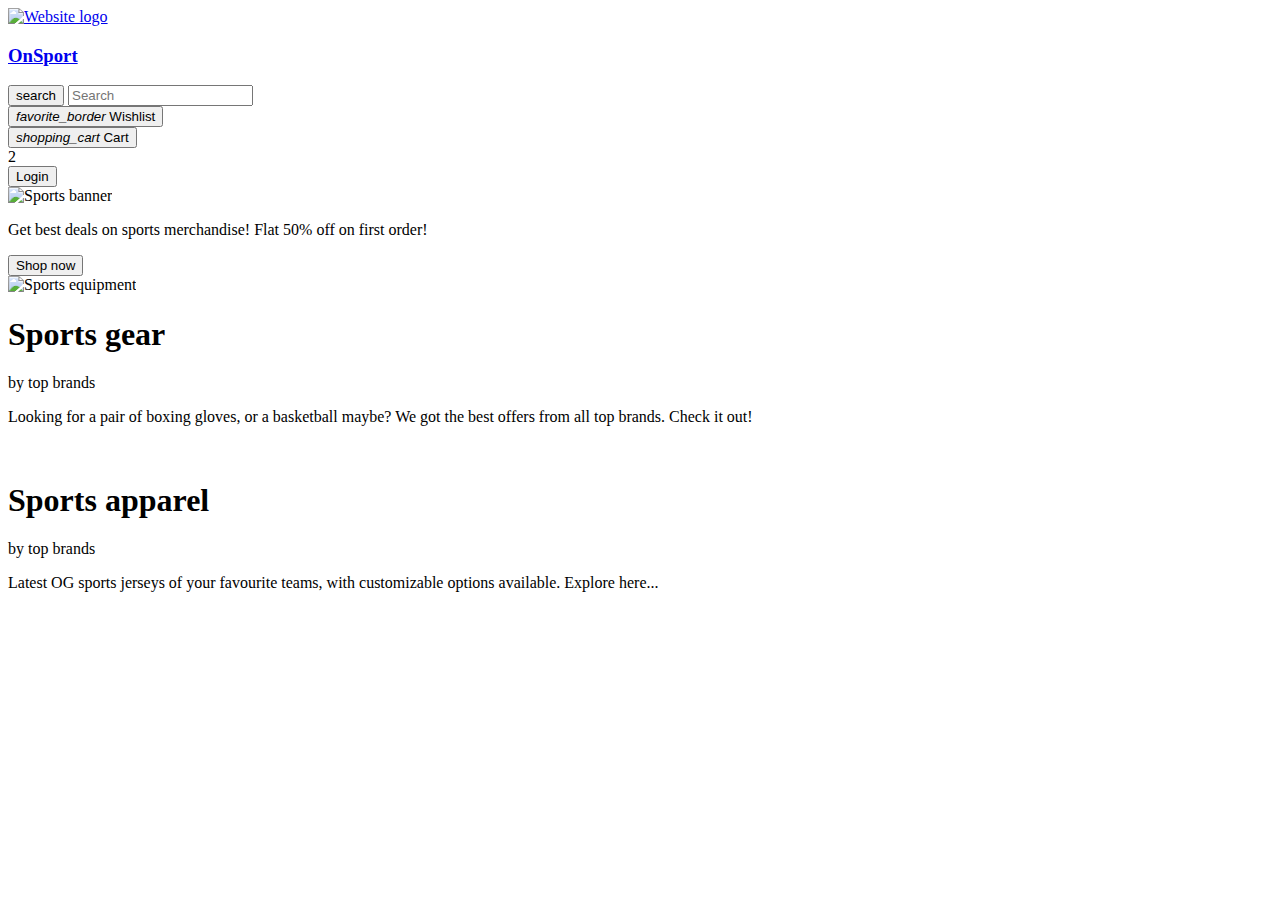
==== index.html @ 43722793 "Merge branch 'home-page' of https://github.com/mohitdhatrak/Sportup into authentication" ====
<!DOCTYPE html>
<html lang="en">
    <head>
        <meta charset="UTF-8" />
        <meta http-equiv="X-UA-Compatible" content="IE=edge" />
        <meta name="viewport" content="width=device-width, initial-scale=1.0" />
        <title>OnSport</title>
        <meta name="author" content="Mohit Dhatrak" />
        <meta name="title" content="OnSport Home" />
        <meta
            name="description"
            content="Home page of OnSport, online sports merchandise website."
        />
        <meta name="keywords" content="HTML, CSS, JavaScript, React, OnSport" />
        <link rel="stylesheet" href="/Styles/main.css" />
        <link rel="stylesheet" href="/Styles/index.css" />
        <link
            rel="shortcut icon"
            href="/Images/website-favicon.png"
            type="image/png"
        />
    </head>
    <body>
        <header>
            <nav
                aria-label="Top navigation"
                class="navigation navigation-fixed navigation-standard"
            >
                <div class="navigation-left-container">
                    <a href="/index.html" class="left-link">
                        <img
                            src="/Images/website-logo.png"
                            alt="Website logo"
                            class="logo"
                        />
                        <h3 class="navigation-title">OnSport</h3>
                    </a>
                </div>
                <div class="center-container">
                    <button class="material-icons search-icon">search</button>
                    <input
                        type="search"
                        placeholder="Search"
                        name=""
                        id=""
                        class="search-input"
                    />
                </div>
                <div class="navigation-right-buttons-container">
                    <button class="navigation-button">
                        <i class="material-icons navigation-svg-icons"
                            >favorite_border</i
                        >
                        <span class="navigation-button-text">Wishlist</span>
                    </button>
                    <div class="button-with-badge badge-medium">
                        <button class="badge-button">
                            <i
                                class="material-icons-outlined navigation-svg-icons"
                                >shopping_cart</i
                            >
                            <span class="navigation-button-text">Cart</span>
                        </button>
                        <div class="badge-badge2">2</div>
                    </div>
                    <button class="button button-secondary">Login</button>
                </div>
            </nav>
        </header>

        <main>
            <section class="main-banner">
                <div class="image-container">
                    <img
                        src="/Images/main-banner.jpg"
                        alt="Sports banner"
                        class="image"
                    />
                    <div class="overlay-text-container">
                        <p class="overlay-text">
                            Get best deals on sports merchandise! Flat 50% off
                            on first order!
                        </p>
                        <button class="overlay-button">Shop now</button>
                    </div>
                </div>
            </section>

            <section class="cards-container">
                <div class="clickable-card">
                    <div class="card card-horizontal card-basic">
                        <div class="card-body">
                            <div class="card-image-header-container">
                                <img
                                    src="/Images/card-image-1.jpg"
                                    alt="Sports equipment"
                                    class="card-image"
                                />
                                <header class="card-header-container">
                                    <h1 class="card-heading">Sports gear</h1>
                                    <p class="card-subheading">by top brands</p>
                                    <p class="card-text">
                                        Looking for a pair of boxing gloves, or
                                        a basketball maybe? We got the best
                                        offers from all top brands. Check it
                                        out!
                                    </p>
                                </header>
                            </div>
                        </div>
                    </div>
                </div>

                <div class="clickable-card">
                    <div class="card card-horizontal card-basic">
                        <div class="card-body">
                            <div class="card-image-header-container">
                                <img
                                    src="/Images/card-image-2.jpg"
                                    alt=""
                                    class="card-image"
                                />
                                <header class="card-header-container">
                                    <h1 class="card-heading">Sports apparel</h1>
                                    <p class="card-subheading">by top brands</p>
                                    <p class="card-text">
                                        Latest OG sports jerseys of your
                                        favourite teams, with customizable
                                        options available. Explore here...
                                    </p>
                                </header>
                            </div>
                        </div>
                    </div>
                </div>
            </section>
        </main>
    </body>
</html>
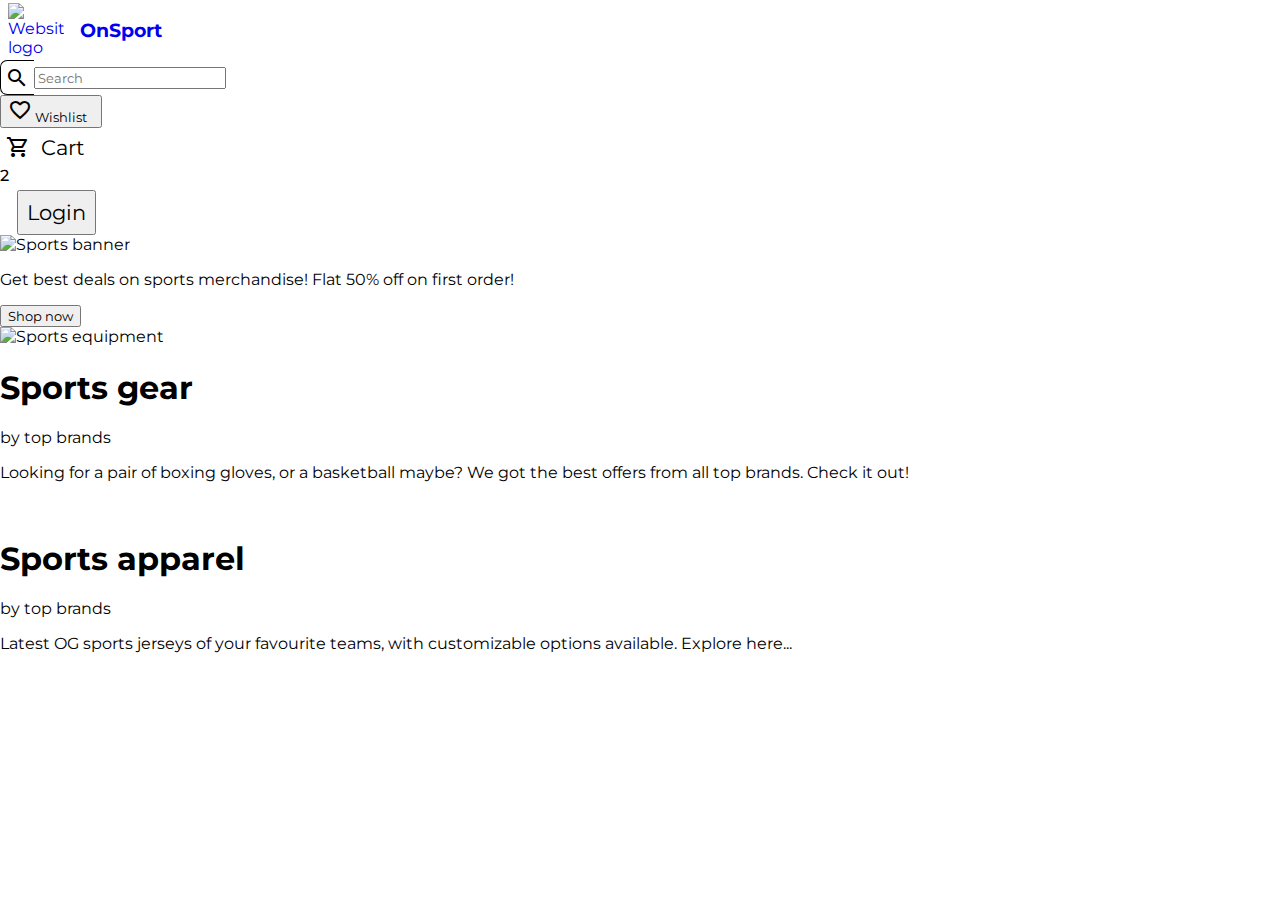
==== commit 2b22316e: "fix: nav bar position fixed issue" ====
--- a/index.html
+++ b/index.html
@@ -21,52 +21,49 @@
         />
     </head>
     <body>
-        <header>
-            <nav
-                aria-label="Top navigation"
-                class="navigation navigation-fixed navigation-standard"
-            >
-                <div class="navigation-left-container">
-                    <a href="/index.html" class="left-link">
-                        <img
-                            src="/Images/website-logo.png"
-                            alt="Website logo"
-                            class="logo"
-                        />
-                        <h3 class="navigation-title">OnSport</h3>
-                    </a>
+        <nav
+            aria-label="Top navigation"
+            class="navigation navigation-fixed navigation-standard"
+        >
+            <div class="navigation-left-container">
+                <a href="/index.html" class="left-link">
+                    <img
+                        src="/Images/website-logo.png"
+                        alt="Website logo"
+                        class="logo"
+                    />
+                    <h3 class="navigation-title">OnSport</h3>
+                </a>
+            </div>
+            <div class="center-container">
+                <button class="material-icons search-icon">search</button>
+                <input
+                    type="search"
+                    placeholder="Search"
+                    name=""
+                    id=""
+                    class="search-input"
+                />
+            </div>
+            <div class="navigation-right-buttons-container">
+                <button class="navigation-button">
+                    <i class="material-icons navigation-svg-icons"
+                        >favorite_border</i
+                    >
+                    <span class="navigation-button-text">Wishlist</span>
+                </button>
+                <div class="button-with-badge badge-medium">
+                    <button class="badge-button">
+                        <i class="material-icons-outlined navigation-svg-icons"
+                            >shopping_cart</i
+                        >
+                        <span class="navigation-button-text">Cart</span>
+                    </button>
+                    <div class="badge-badge2">2</div>
                 </div>
-                <div class="center-container">
-                    <button class="material-icons search-icon">search</button>
-                    <input
-                        type="search"
-                        placeholder="Search"
-                        name=""
-                        id=""
-                        class="search-input"
-                    />
-                </div>
-                <div class="navigation-right-buttons-container">
-                    <button class="navigation-button">
-                        <i class="material-icons navigation-svg-icons"
-                            >favorite_border</i
-                        >
-                        <span class="navigation-button-text">Wishlist</span>
-                    </button>
-                    <div class="button-with-badge badge-medium">
-                        <button class="badge-button">
-                            <i
-                                class="material-icons-outlined navigation-svg-icons"
-                                >shopping_cart</i
-                            >
-                            <span class="navigation-button-text">Cart</span>
-                        </button>
-                        <div class="badge-badge2">2</div>
-                    </div>
-                    <button class="button button-secondary">Login</button>
-                </div>
-            </nav>
-        </header>
+                <button class="button button-secondary">Login</button>
+            </div>
+        </nav>
 
         <main>
             <section class="main-banner">
--- a/Styles/main.css
+++ b/Styles/main.css
@@ -0,0 +1,32 @@
+/* google fonts, icons import */
+@import url("https://fonts.googleapis.com/css2?family=Montserrat:ital,wght@0,200;0,300;0,400;0,500;0,600;0,700;0,800;0,900;1,400&display=swap");
+@import url("https://fonts.googleapis.com/icon?family=Material+Icons");
+@import url("https://fonts.googleapis.com/icon?family=Material+Icons+Outlined");
+
+/* spark-ui component library imports */
+@import url("https://spark-ui.netlify.app/Components/Navigation/navigation.css");
+@import url("https://spark-ui.netlify.app/Components/Image/image.css");
+@import url("https://spark-ui.netlify.app/Components/Button/button.css");
+@import url("https://spark-ui.netlify.app/Components/Badge/badge.css");
+@import url("https://spark-ui.netlify.app/Components/Card/card.css");
+@import url("https://spark-ui.netlify.app/Components/Input/input.css");
+@import url("https://spark-ui.netlify.app/Components/Rating/rating.css");
+@import url("https://spark-ui.netlify.app/Components/Modal/modal.css");
+
+/* common css to all pages */
+@import url("/Styles/navigation.css");
+
+* {
+    box-sizing: border-box;
+    font-family: "Montserrat", sans-serif;
+}
+
+body {
+    margin: 0;
+}
+
+:root {
+    --primary-color: #bae6fd;
+    --secondary-color: #38bdf8;
+    --button-hover-color: #0ea5e9;
+}
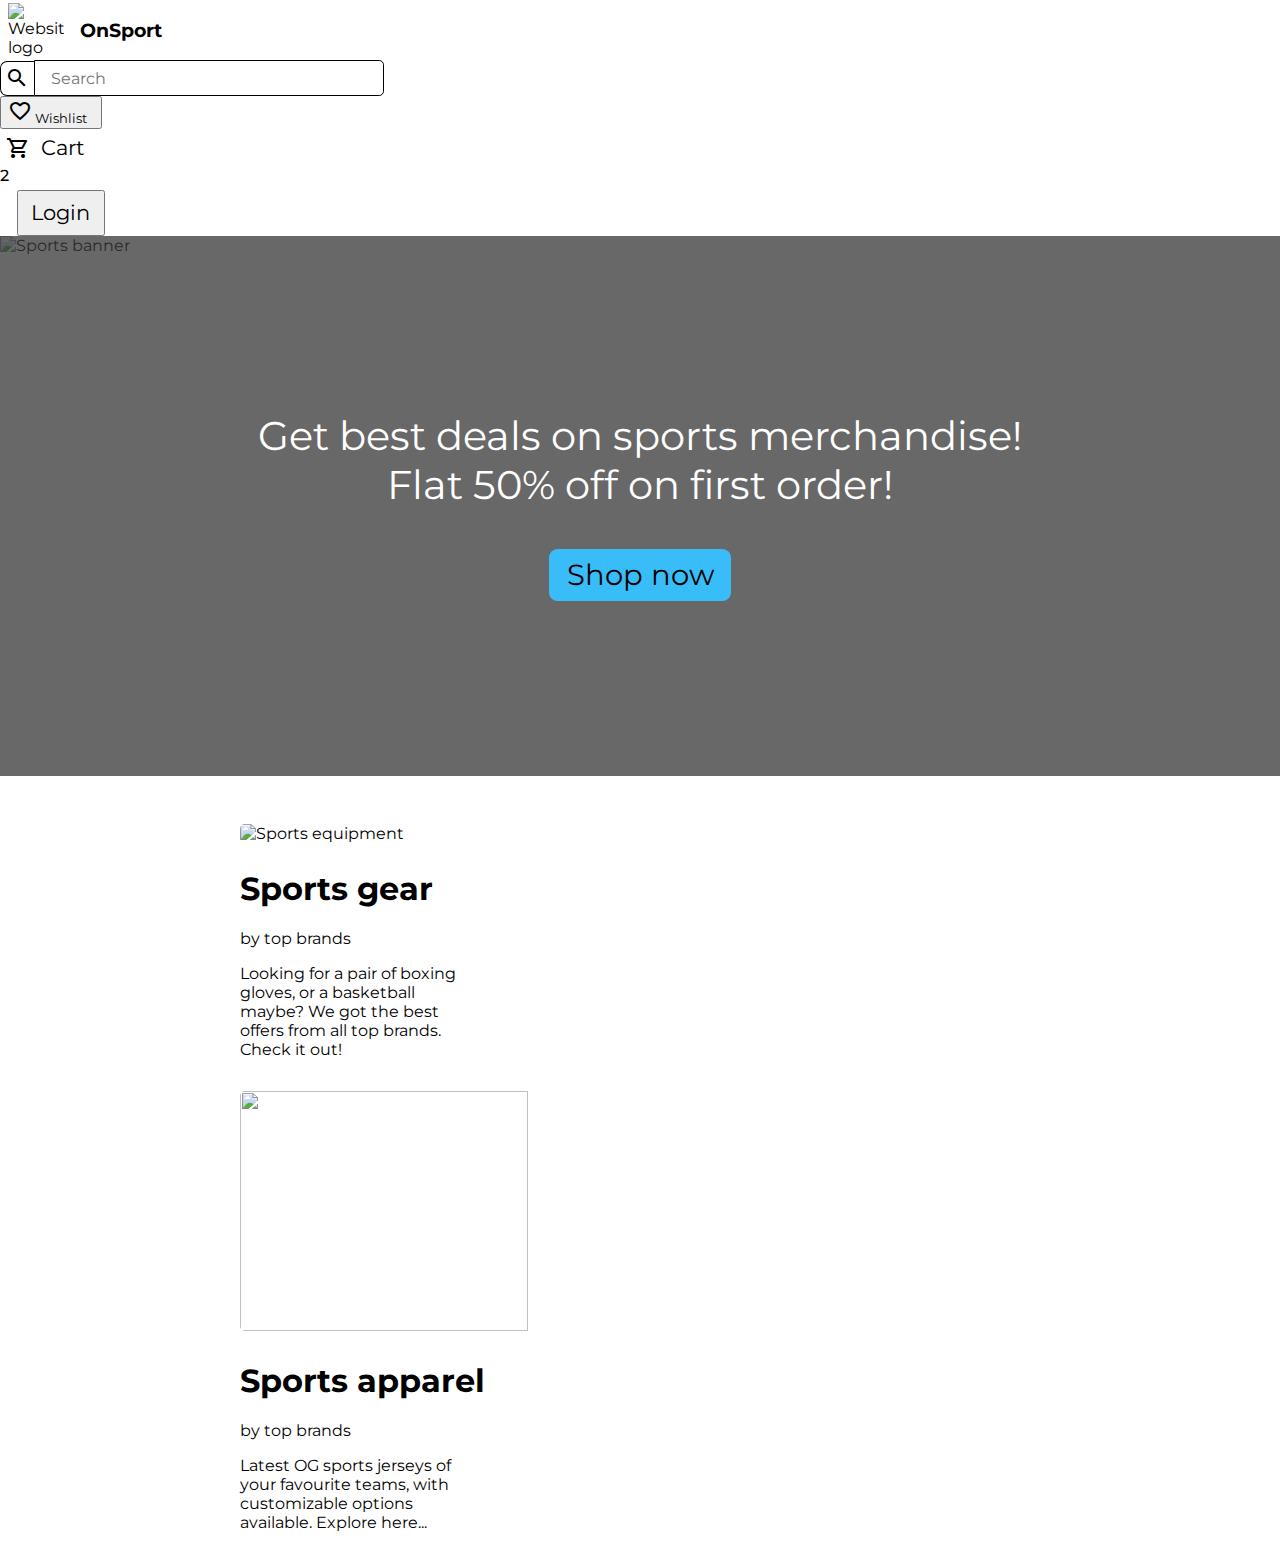
==== commit d2dd021c: "Merge pull request #4 from mohitdhatrak/wishlist-page" ====
--- a/index.html
+++ b/index.html
@@ -46,22 +46,31 @@
                 />
             </div>
             <div class="navigation-right-buttons-container">
-                <button class="navigation-button">
-                    <i class="material-icons navigation-svg-icons"
-                        >favorite_border</i
+                <a href="/Pages/wishlist.html">
+                    <button class="navigation-button">
+                        <i class="material-icons navigation-svg-icons"
+                            >favorite_border</i
+                        >
+                        <span class="navigation-button-text">Wishlist</span>
+                    </button>
+                </a>
+                <a href="/Pages/cart.html">
+                    <div class="button-with-badge badge-medium">
+                        <button class="badge-button">
+                            <i
+                                class="material-icons-outlined navigation-svg-icons"
+                                >shopping_cart</i
+                            >
+                            <span class="navigation-button-text">Cart</span>
+                        </button>
+                        <div class="badge-badge2">2</div>
+                    </div>
+                </a>
+                <button class="button button-secondary">
+                    <a href="/Pages/login.html" class="login-signup-link"
+                        >Login</a
                     >
-                    <span class="navigation-button-text">Wishlist</span>
                 </button>
-                <div class="button-with-badge badge-medium">
-                    <button class="badge-button">
-                        <i class="material-icons-outlined navigation-svg-icons"
-                            >shopping_cart</i
-                        >
-                        <span class="navigation-button-text">Cart</span>
-                    </button>
-                    <div class="badge-badge2">2</div>
-                </div>
-                <button class="button button-secondary">Login</button>
             </div>
         </nav>
 
@@ -78,57 +87,71 @@
                             Get best deals on sports merchandise! Flat 50% off
                             on first order!
                         </p>
-                        <button class="overlay-button">Shop now</button>
+                        <a href="/Pages/product-list.html">
+                            <button class="overlay-button">Shop now</button>
+                        </a>
                     </div>
                 </div>
             </section>
 
             <section class="cards-container">
                 <div class="clickable-card">
-                    <div class="card card-horizontal card-basic">
-                        <div class="card-body">
-                            <div class="card-image-header-container">
-                                <img
-                                    src="/Images/card-image-1.jpg"
-                                    alt="Sports equipment"
-                                    class="card-image"
-                                />
-                                <header class="card-header-container">
-                                    <h1 class="card-heading">Sports gear</h1>
-                                    <p class="card-subheading">by top brands</p>
-                                    <p class="card-text">
-                                        Looking for a pair of boxing gloves, or
-                                        a basketball maybe? We got the best
-                                        offers from all top brands. Check it
-                                        out!
-                                    </p>
-                                </header>
+                    <a href="/Pages/product-list.html">
+                        <div class="card card-horizontal card-basic">
+                            <div class="card-body">
+                                <div class="card-image-header-container">
+                                    <img
+                                        src="/Images/card-image-1.jpg"
+                                        alt="Sports equipment"
+                                        class="card-image"
+                                    />
+                                    <header class="card-header-container">
+                                        <h1 class="card-heading">
+                                            Sports gear
+                                        </h1>
+                                        <p class="card-subheading">
+                                            by top brands
+                                        </p>
+                                        <p class="card-text">
+                                            Looking for a pair of boxing gloves,
+                                            or a basketball maybe? We got the
+                                            best offers from all top brands.
+                                            Check it out!
+                                        </p>
+                                    </header>
+                                </div>
                             </div>
                         </div>
-                    </div>
+                    </a>
                 </div>
 
                 <div class="clickable-card">
-                    <div class="card card-horizontal card-basic">
-                        <div class="card-body">
-                            <div class="card-image-header-container">
-                                <img
-                                    src="/Images/card-image-2.jpg"
-                                    alt=""
-                                    class="card-image"
-                                />
-                                <header class="card-header-container">
-                                    <h1 class="card-heading">Sports apparel</h1>
-                                    <p class="card-subheading">by top brands</p>
-                                    <p class="card-text">
-                                        Latest OG sports jerseys of your
-                                        favourite teams, with customizable
-                                        options available. Explore here...
-                                    </p>
-                                </header>
+                    <a href="/Pages/product-list.html">
+                        <div class="card card-horizontal card-basic">
+                            <div class="card-body">
+                                <div class="card-image-header-container">
+                                    <img
+                                        src="/Images/card-image-2.jpg"
+                                        alt=""
+                                        class="card-image"
+                                    />
+                                    <header class="card-header-container">
+                                        <h1 class="card-heading">
+                                            Sports apparel
+                                        </h1>
+                                        <p class="card-subheading">
+                                            by top brands
+                                        </p>
+                                        <p class="card-text">
+                                            Latest OG sports jerseys of your
+                                            favourite teams, with customizable
+                                            options available. Explore here...
+                                        </p>
+                                    </header>
+                                </div>
                             </div>
                         </div>
-                    </div>
+                    </a>
                 </div>
             </section>
         </main>
--- a/Styles/index.css
+++ b/Styles/index.css
@@ -0,0 +1,92 @@
+:root {
+    --responsive-image-width: 100vw;
+    --card-hover-box-shadow: 0px 0px 20px 1px #e3dddd;
+}
+
+.main-banner {
+    position: relative;
+}
+
+.image-container {
+    margin: 0 auto;
+    margin-bottom: 3em;
+    height: 60vh;
+    max-width: 100%;
+}
+
+.image {
+    width: 100%;
+    height: 100%;
+    object-fit: cover;
+    object-position: top;
+}
+
+.overlay-text-container {
+    position: absolute;
+    top: 0;
+    width: 100%;
+    height: 100%;
+    /* rgba helped get the background opacity changed to 0.75, opacity property changed opacity of children too */
+    background-color: rgba(54, 54, 54, 0.75);
+    color: #fff;
+
+    /* flex-properties */
+    display: flex;
+    flex-direction: column;
+    align-items: center;
+    justify-content: center;
+}
+
+.overlay-text {
+    text-align: center;
+    width: 50rem;
+    max-width: 90%;
+    font-size: 2.5rem;
+    color: #fff;
+    margin-top: 0;
+}
+
+.overlay-button {
+    cursor: pointer;
+    background-color: var(--secondary-color);
+    border: none;
+    border-radius: 0.3em;
+    padding: 0.3em 0.6em;
+    font-size: 1.8rem;
+}
+
+.overlay-button:hover {
+    background-color: var(--button-hover-color);
+}
+
+.clickable-card {
+    margin: 2em auto;
+    width: 50rem;
+    max-width: 90vw;
+    cursor: pointer;
+}
+
+.card {
+    border-radius: 0.3em;
+}
+
+.card-image-header-container {
+    width: 100%;
+}
+
+.card-body .card-image {
+    border-radius: 0.3em 0 0 0.3em;
+    height: 15em;
+    width: 60%;
+    object-fit: cover;
+}
+
+.card-heading {
+    margin-top: 0.8em;
+}
+
+.card-body .card-text {
+    display: block;
+    margin-top: 0.8em;
+    width: 14rem;
+}
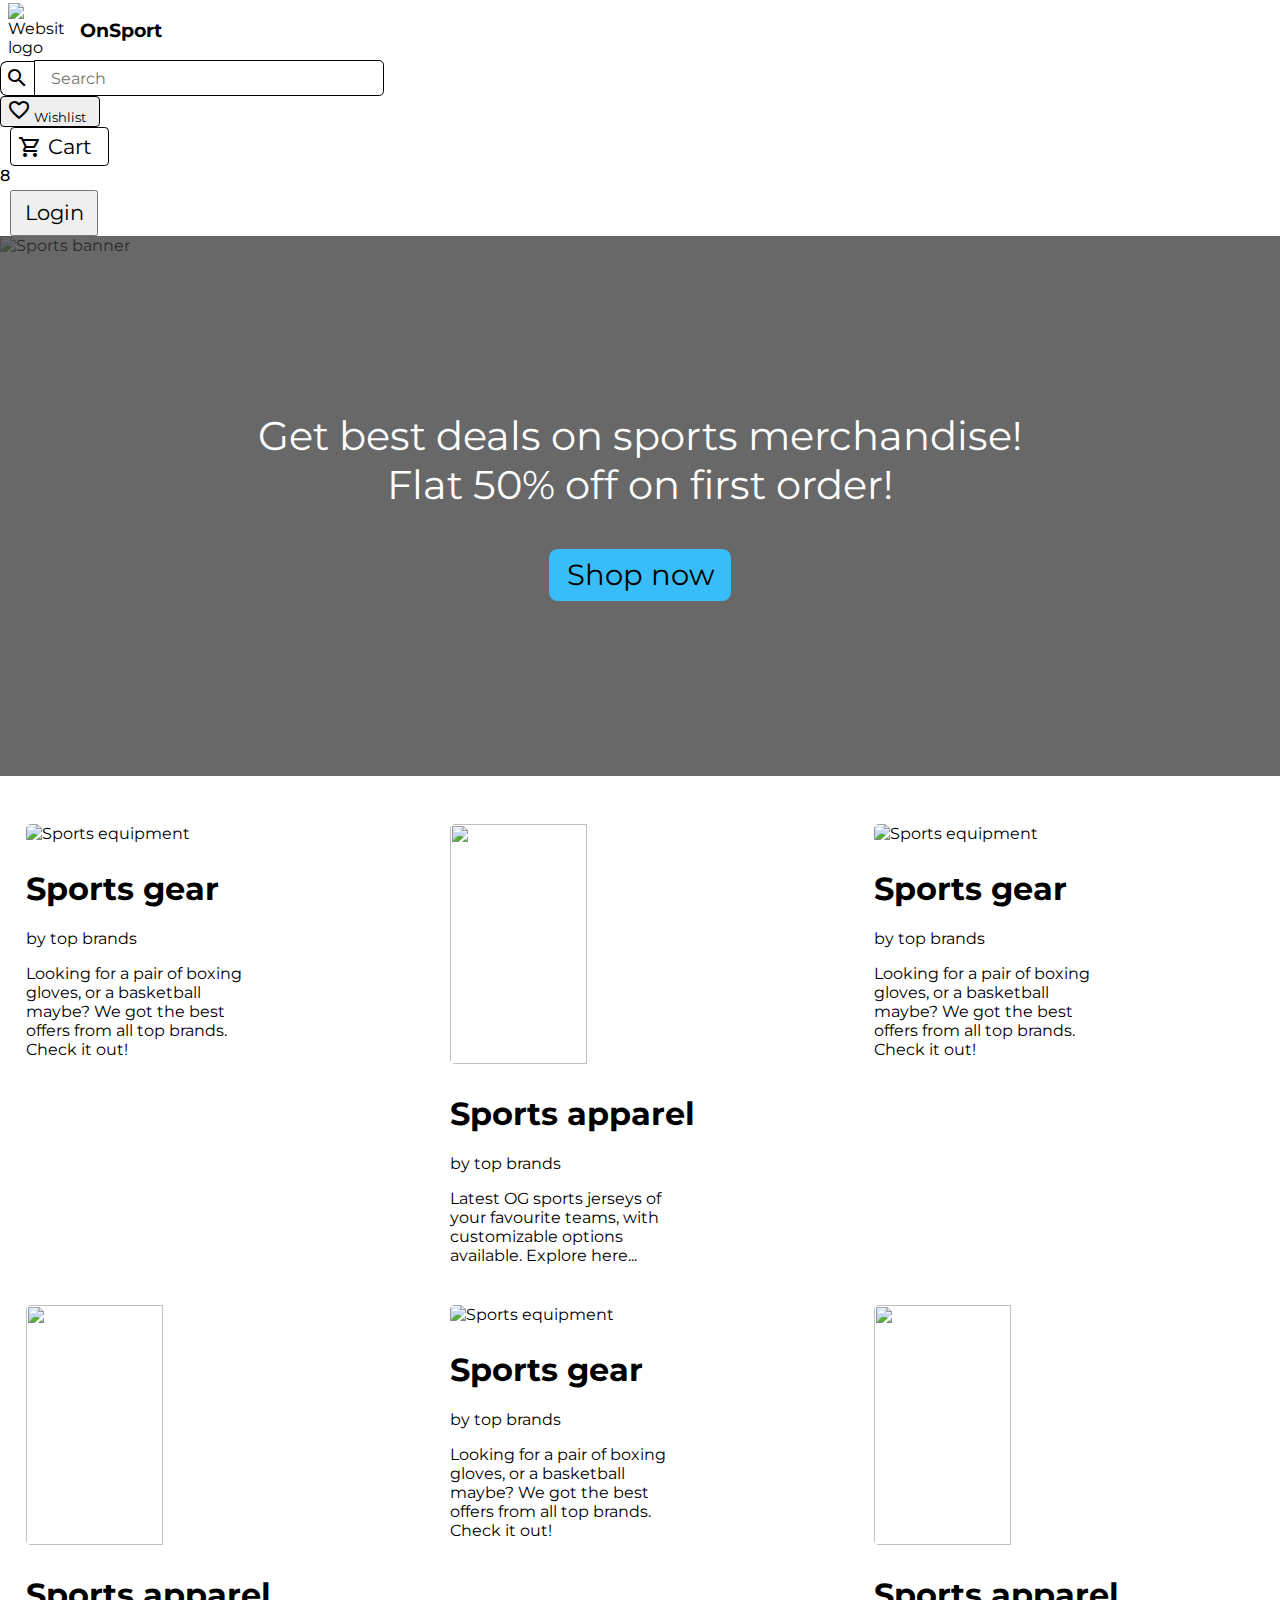
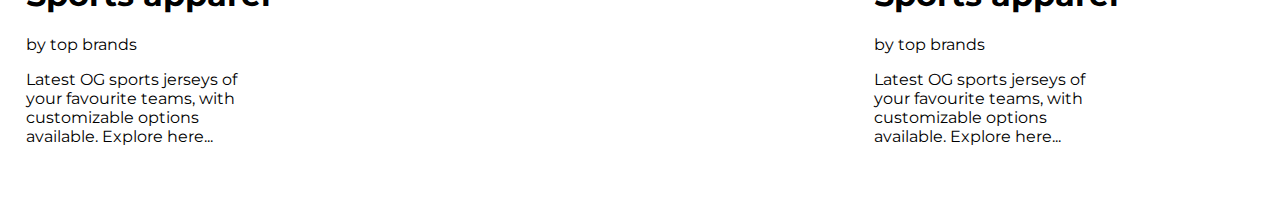
==== commit 048e9fae: "Merge pull request #5 from mohitdhatrak/cart-management" ====
--- a/index.html
+++ b/index.html
@@ -63,7 +63,7 @@
                             >
                             <span class="navigation-button-text">Cart</span>
                         </button>
-                        <div class="badge-badge2">2</div>
+                        <div class="badge-badge2">8</div>
                     </div>
                 </a>
                 <button class="button button-secondary">
@@ -153,6 +153,124 @@
                         </div>
                     </a>
                 </div>
+
+                <div class="clickable-card">
+                    <a href="/Pages/product-list.html">
+                        <div class="card card-horizontal card-basic">
+                            <div class="card-body">
+                                <div class="card-image-header-container">
+                                    <img
+                                        src="/Images/card-image-1.jpg"
+                                        alt="Sports equipment"
+                                        class="card-image"
+                                    />
+                                    <header class="card-header-container">
+                                        <h1 class="card-heading">
+                                            Sports gear
+                                        </h1>
+                                        <p class="card-subheading">
+                                            by top brands
+                                        </p>
+                                        <p class="card-text">
+                                            Looking for a pair of boxing gloves,
+                                            or a basketball maybe? We got the
+                                            best offers from all top brands.
+                                            Check it out!
+                                        </p>
+                                    </header>
+                                </div>
+                            </div>
+                        </div>
+                    </a>
+                </div>
+
+                <div class="clickable-card">
+                    <a href="/Pages/product-list.html">
+                        <div class="card card-horizontal card-basic">
+                            <div class="card-body">
+                                <div class="card-image-header-container">
+                                    <img
+                                        src="/Images/card-image-2.jpg"
+                                        alt=""
+                                        class="card-image"
+                                    />
+                                    <header class="card-header-container">
+                                        <h1 class="card-heading">
+                                            Sports apparel
+                                        </h1>
+                                        <p class="card-subheading">
+                                            by top brands
+                                        </p>
+                                        <p class="card-text">
+                                            Latest OG sports jerseys of your
+                                            favourite teams, with customizable
+                                            options available. Explore here...
+                                        </p>
+                                    </header>
+                                </div>
+                            </div>
+                        </div>
+                    </a>
+                </div>
+
+                <div class="clickable-card">
+                    <a href="/Pages/product-list.html">
+                        <div class="card card-horizontal card-basic">
+                            <div class="card-body">
+                                <div class="card-image-header-container">
+                                    <img
+                                        src="/Images/card-image-1.jpg"
+                                        alt="Sports equipment"
+                                        class="card-image"
+                                    />
+                                    <header class="card-header-container">
+                                        <h1 class="card-heading">
+                                            Sports gear
+                                        </h1>
+                                        <p class="card-subheading">
+                                            by top brands
+                                        </p>
+                                        <p class="card-text">
+                                            Looking for a pair of boxing gloves,
+                                            or a basketball maybe? We got the
+                                            best offers from all top brands.
+                                            Check it out!
+                                        </p>
+                                    </header>
+                                </div>
+                            </div>
+                        </div>
+                    </a>
+                </div>
+
+                <div class="clickable-card">
+                    <a href="/Pages/product-list.html">
+                        <div class="card card-horizontal card-basic">
+                            <div class="card-body">
+                                <div class="card-image-header-container">
+                                    <img
+                                        src="/Images/card-image-2.jpg"
+                                        alt=""
+                                        class="card-image"
+                                    />
+                                    <header class="card-header-container">
+                                        <h1 class="card-heading">
+                                            Sports apparel
+                                        </h1>
+                                        <p class="card-subheading">
+                                            by top brands
+                                        </p>
+                                        <p class="card-text">
+                                            Latest OG sports jerseys of your
+                                            favourite teams, with customizable
+                                            options available. Explore here...
+                                        </p>
+                                    </header>
+                                </div>
+                            </div>
+                        </div>
+                    </a>
+                </div>
             </section>
         </main>
     </body>
--- a/Styles/index.css
+++ b/Styles/index.css
@@ -1,6 +1,11 @@
 :root {
+    /* spark-ui css variables control */
+
+    /* image css-variables */
     --responsive-image-width: 100vw;
+    /* card css-variables */
     --card-hover-box-shadow: 0px 0px 20px 1px #e3dddd;
+    --card-border-radius: 0.3em;
 }
 
 .main-banner {
@@ -59,15 +64,22 @@
     background-color: var(--button-hover-color);
 }
 
-.clickable-card {
-    margin: 2em auto;
-    width: 50rem;
-    max-width: 90vw;
-    cursor: pointer;
+.cards-container {
+    margin: 0 1rem;
+    margin-bottom: 3rem;
+
+    /* grid properties */
+    display: grid;
+    grid-template-columns: repeat(auto-fit, minmax(23.5rem, 1fr));
+    justify-content: center;
+    grid-gap: 1.5em;
 }
 
-.card {
-    border-radius: 0.3em;
+.clickable-card {
+    margin: 0 auto;
+    width: 40rem;
+    max-width: 95%;
+    cursor: pointer;
 }
 
 .card-image-header-container {
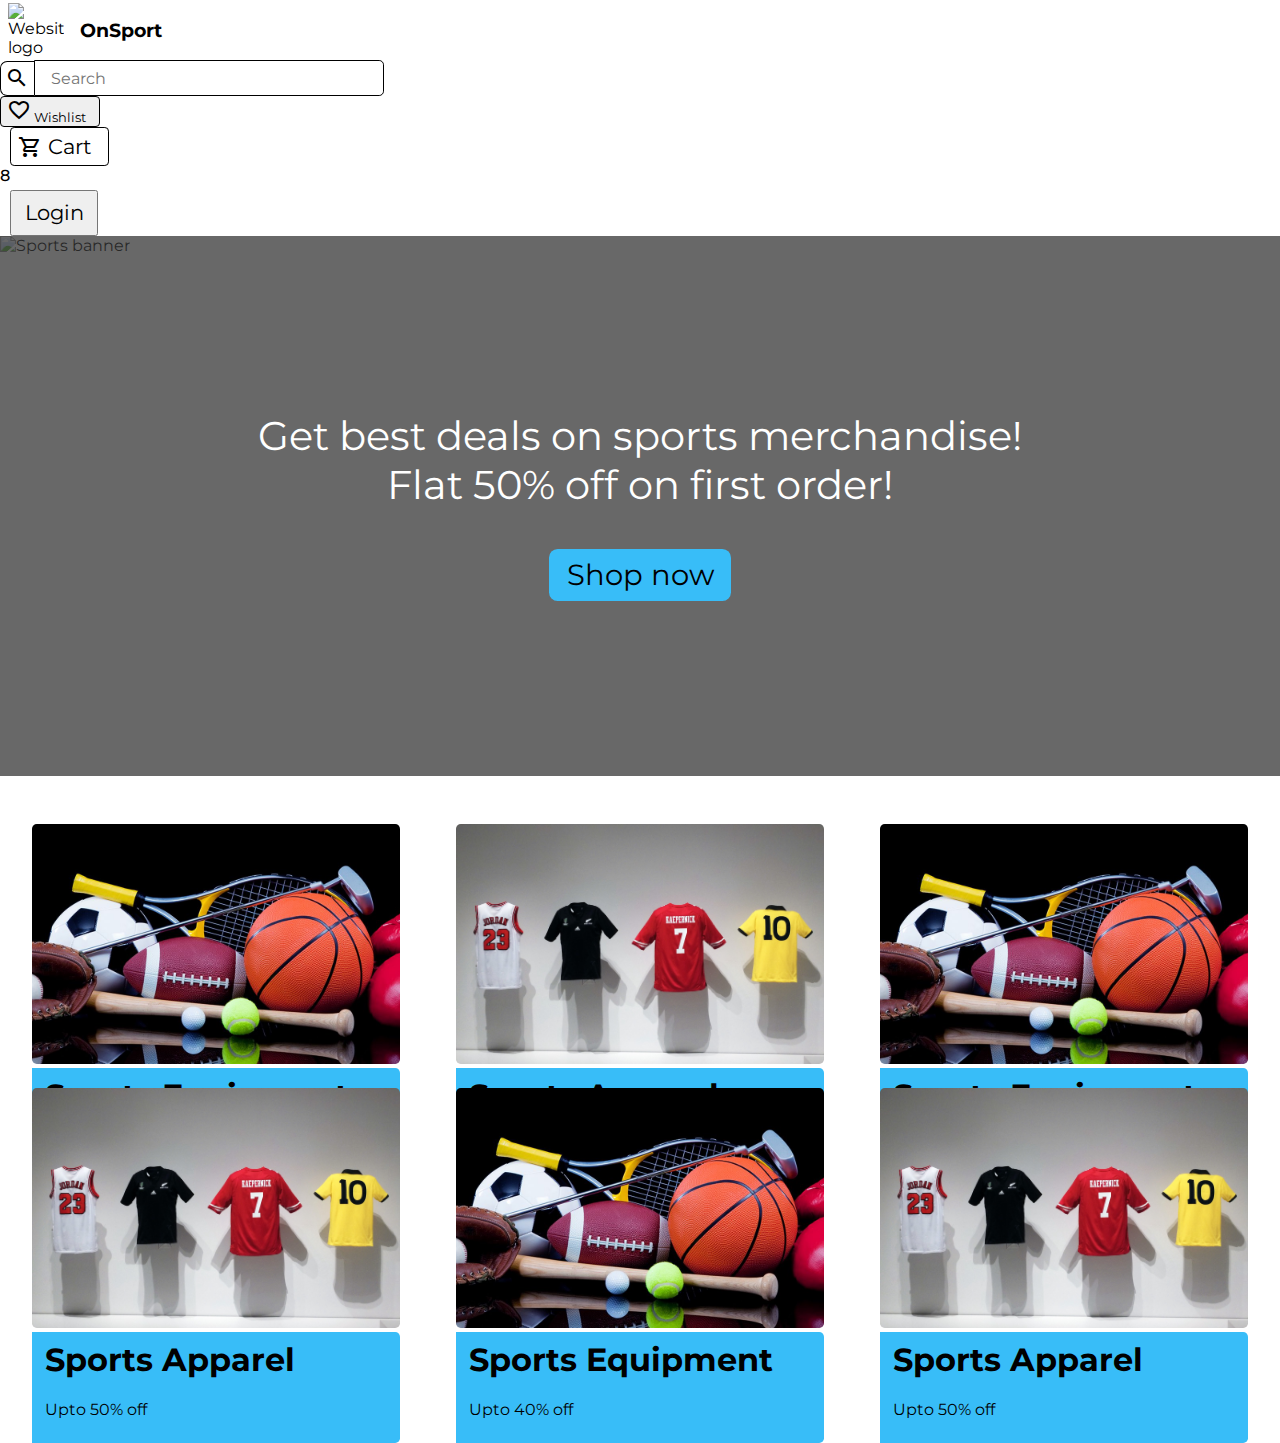
==== commit a440a5e0: "fix: home page card responsiveness, minor refactor" ====
--- a/index.html
+++ b/index.html
@@ -97,173 +97,140 @@
             <section class="cards-container">
                 <div class="clickable-card">
                     <a href="/Pages/product-list.html">
-                        <div class="card card-horizontal card-basic">
-                            <div class="card-body">
-                                <div class="card-image-header-container">
-                                    <img
-                                        src="/Images/card-image-1.jpg"
-                                        alt="Sports equipment"
-                                        class="card-image"
-                                    />
-                                    <header class="card-header-container">
-                                        <h1 class="card-heading">
-                                            Sports gear
-                                        </h1>
-                                        <p class="card-subheading">
-                                            by top brands
-                                        </p>
-                                        <p class="card-text">
-                                            Looking for a pair of boxing gloves,
-                                            or a basketball maybe? We got the
-                                            best offers from all top brands.
-                                            Check it out!
-                                        </p>
-                                    </header>
-                                </div>
-                            </div>
-                        </div>
-                    </a>
-                </div>
-
-                <div class="clickable-card">
-                    <a href="/Pages/product-list.html">
-                        <div class="card card-horizontal card-basic">
-                            <div class="card-body">
-                                <div class="card-image-header-container">
-                                    <img
-                                        src="/Images/card-image-2.jpg"
-                                        alt=""
-                                        class="card-image"
-                                    />
-                                    <header class="card-header-container">
-                                        <h1 class="card-heading">
-                                            Sports apparel
-                                        </h1>
-                                        <p class="card-subheading">
-                                            by top brands
-                                        </p>
-                                        <p class="card-text">
-                                            Latest OG sports jerseys of your
-                                            favourite teams, with customizable
-                                            options available. Explore here...
-                                        </p>
-                                    </header>
-                                </div>
-                            </div>
-                        </div>
-                    </a>
-                </div>
-
-                <div class="clickable-card">
-                    <a href="/Pages/product-list.html">
-                        <div class="card card-horizontal card-basic">
-                            <div class="card-body">
-                                <div class="card-image-header-container">
-                                    <img
-                                        src="/Images/card-image-1.jpg"
-                                        alt="Sports equipment"
-                                        class="card-image"
-                                    />
-                                    <header class="card-header-container">
-                                        <h1 class="card-heading">
-                                            Sports gear
-                                        </h1>
-                                        <p class="card-subheading">
-                                            by top brands
-                                        </p>
-                                        <p class="card-text">
-                                            Looking for a pair of boxing gloves,
-                                            or a basketball maybe? We got the
-                                            best offers from all top brands.
-                                            Check it out!
-                                        </p>
-                                    </header>
-                                </div>
-                            </div>
-                        </div>
-                    </a>
-                </div>
-
-                <div class="clickable-card">
-                    <a href="/Pages/product-list.html">
-                        <div class="card card-horizontal card-basic">
-                            <div class="card-body">
-                                <div class="card-image-header-container">
-                                    <img
-                                        src="/Images/card-image-2.jpg"
-                                        alt=""
-                                        class="card-image"
-                                    />
-                                    <header class="card-header-container">
-                                        <h1 class="card-heading">
-                                            Sports apparel
-                                        </h1>
-                                        <p class="card-subheading">
-                                            by top brands
-                                        </p>
-                                        <p class="card-text">
-                                            Latest OG sports jerseys of your
-                                            favourite teams, with customizable
-                                            options available. Explore here...
-                                        </p>
-                                    </header>
-                                </div>
-                            </div>
-                        </div>
-                    </a>
-                </div>
-
-                <div class="clickable-card">
-                    <a href="/Pages/product-list.html">
-                        <div class="card card-horizontal card-basic">
-                            <div class="card-body">
-                                <div class="card-image-header-container">
-                                    <img
-                                        src="/Images/card-image-1.jpg"
-                                        alt="Sports equipment"
-                                        class="card-image"
-                                    />
-                                    <header class="card-header-container">
-                                        <h1 class="card-heading">
-                                            Sports gear
-                                        </h1>
-                                        <p class="card-subheading">
-                                            by top brands
-                                        </p>
-                                        <p class="card-text">
-                                            Looking for a pair of boxing gloves,
-                                            or a basketball maybe? We got the
-                                            best offers from all top brands.
-                                            Check it out!
-                                        </p>
-                                    </header>
-                                </div>
-                            </div>
-                        </div>
-                    </a>
-                </div>
-
-                <div class="clickable-card">
-                    <a href="/Pages/product-list.html">
-                        <div class="card card-horizontal card-basic">
-                            <div class="card-body">
-                                <div class="card-image-header-container">
-                                    <img
-                                        src="/Images/card-image-2.jpg"
-                                        alt=""
-                                        class="card-image"
-                                    />
-                                    <header class="card-header-container">
-                                        <h1 class="card-heading">
-                                            Sports apparel
-                                        </h1>
-                                        <p class="card-subheading">
-                                            by top brands
-                                        </p>
-                                        <p class="card-text">
-                                            Latest OG sports jerseys of your
-                                            favourite teams, with customizable
-                                            options available. Explore here...
+                        <div class="card card-vertical card-text-overlay">
+                            <div class="card-body">
+                                <div class="card-image-header-container">
+                                    <img
+                                        src="/Images/equipment-banner.jpg"
+                                        alt=""
+                                        class="card-image"
+                                    />
+                                    <header class="card-header-container">
+                                        <h1 class="card-heading">
+                                            Sports Equipment
+                                        </h1>
+                                        <p class="card-subheading">
+                                            Upto 40% off
+                                        </p>
+                                    </header>
+                                </div>
+                            </div>
+                        </div>
+                    </a>
+                </div>
+
+                <div class="clickable-card">
+                    <a href="/Pages/product-list.html">
+                        <div class="card card-vertical card-text-overlay">
+                            <div class="card-body">
+                                <div class="card-image-header-container">
+                                    <img
+                                        src="/Images/apparel-banner.jpeg"
+                                        alt=""
+                                        class="card-image"
+                                    />
+                                    <header class="card-header-container">
+                                        <h1 class="card-heading">
+                                            Sports Apparel
+                                        </h1>
+                                        <p class="card-subheading">
+                                            Upto 50% off
+                                        </p>
+                                    </header>
+                                </div>
+                            </div>
+                        </div>
+                    </a>
+                </div>
+
+                <div class="clickable-card">
+                    <a href="/Pages/product-list.html">
+                        <div class="card card-vertical card-text-overlay">
+                            <div class="card-body">
+                                <div class="card-image-header-container">
+                                    <img
+                                        src="/Images/equipment-banner.jpg"
+                                        alt=""
+                                        class="card-image"
+                                    />
+                                    <header class="card-header-container">
+                                        <h1 class="card-heading">
+                                            Sports Equipment
+                                        </h1>
+                                        <p class="card-subheading">
+                                            Upto 40% off
+                                        </p>
+                                    </header>
+                                </div>
+                            </div>
+                        </div>
+                    </a>
+                </div>
+
+                <div class="clickable-card">
+                    <a href="/Pages/product-list.html">
+                        <div class="card card-vertical card-text-overlay">
+                            <div class="card-body">
+                                <div class="card-image-header-container">
+                                    <img
+                                        src="/Images/apparel-banner.jpeg"
+                                        alt=""
+                                        class="card-image"
+                                    />
+                                    <header class="card-header-container">
+                                        <h1 class="card-heading">
+                                            Sports Apparel
+                                        </h1>
+                                        <p class="card-subheading">
+                                            Upto 50% off
+                                        </p>
+                                    </header>
+                                </div>
+                            </div>
+                        </div>
+                    </a>
+                </div>
+
+                <div class="clickable-card">
+                    <a href="/Pages/product-list.html">
+                        <div class="card card-vertical card-text-overlay">
+                            <div class="card-body">
+                                <div class="card-image-header-container">
+                                    <img
+                                        src="/Images/equipment-banner.jpg"
+                                        alt=""
+                                        class="card-image"
+                                    />
+                                    <header class="card-header-container">
+                                        <h1 class="card-heading">
+                                            Sports Equipment
+                                        </h1>
+                                        <p class="card-subheading">
+                                            Upto 40% off
+                                        </p>
+                                    </header>
+                                </div>
+                            </div>
+                        </div>
+                    </a>
+                </div>
+
+                <div class="clickable-card">
+                    <a href="/Pages/product-list.html">
+                        <div class="card card-vertical card-text-overlay">
+                            <div class="card-body">
+                                <div class="card-image-header-container">
+                                    <img
+                                        src="/Images/apparel-banner.jpeg"
+                                        alt=""
+                                        class="card-image"
+                                    />
+                                    <header class="card-header-container">
+                                        <h1 class="card-heading">
+                                            Sports Apparel
+                                        </h1>
+                                        <p class="card-subheading">
+                                            Upto 50% off
                                         </p>
                                     </header>
                                 </div>
--- a/Styles/index.css
+++ b/Styles/index.css
@@ -6,6 +6,7 @@
     /* card css-variables */
     --card-hover-box-shadow: 0px 0px 20px 1px #e3dddd;
     --card-border-radius: 0.3em;
+    --card-image-text-overlay-color: #000;
 }
 
 .main-banner {
@@ -77,24 +78,37 @@
 
 .clickable-card {
     margin: 0 auto;
+    width: max-content;
+    max-width: 92%;
+    cursor: pointer;
+}
+
+.card {
+    /* border: none; */
     width: 40rem;
-    max-width: 95%;
-    cursor: pointer;
+    max-width: 100%;
 }
 
 .card-image-header-container {
     width: 100%;
+    height: 15rem;
+}
+
+.card-header-container {
+    padding: 0.5em 0.8em;
+    background-color: rgba(56, 189, 248, 1);
+    border-radius: 0 0.3em 0.3em 0;
 }
 
 .card-body .card-image {
-    border-radius: 0.3em 0 0 0.3em;
-    height: 15em;
-    width: 60%;
+    border-radius: 0.3em;
+    height: 100%;
+    width: 100%;
     object-fit: cover;
 }
 
 .card-heading {
-    margin-top: 0.8em;
+    margin-top: 0em;
 }
 
 .card-body .card-text {
